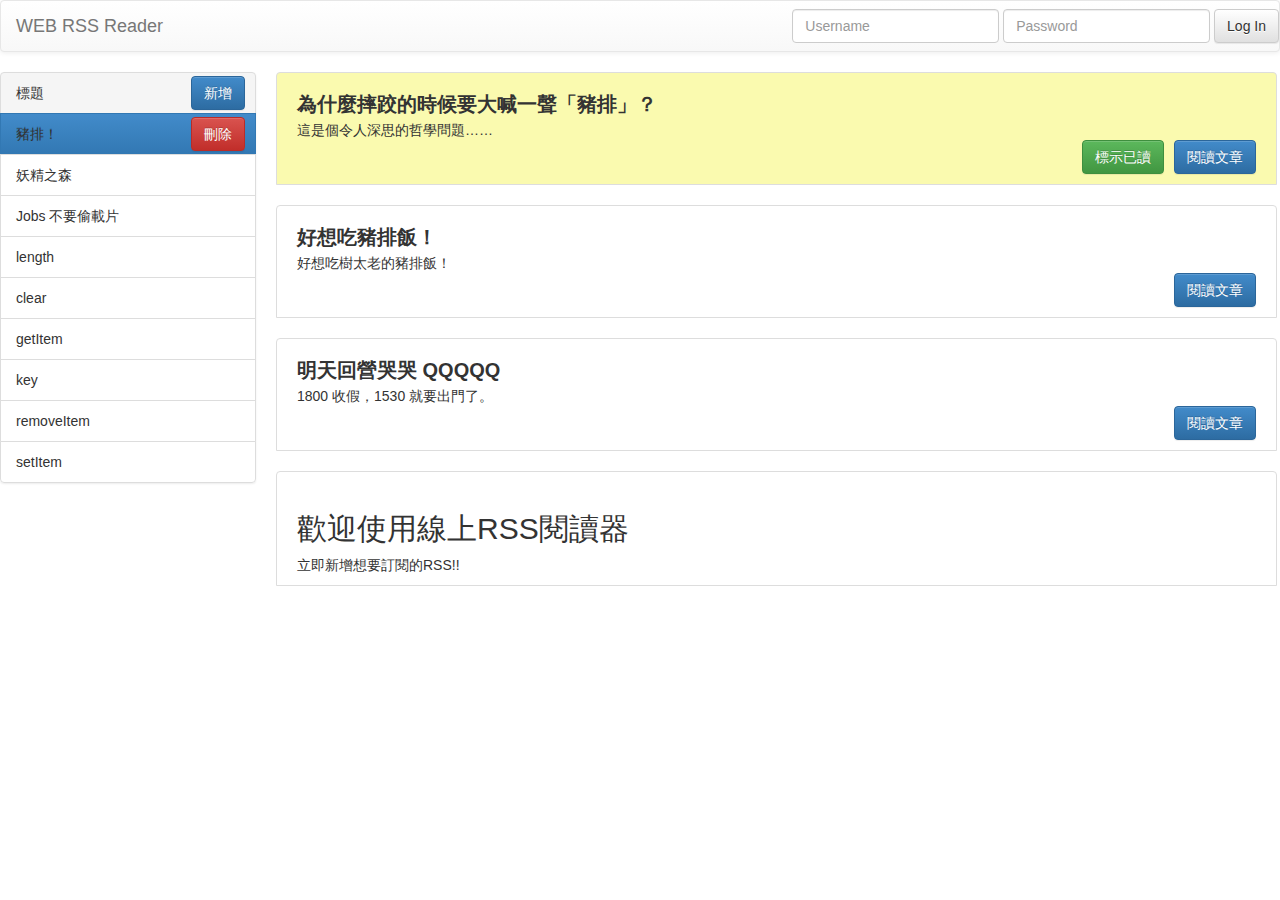
==== index.html @ 2f48b10a "add firefox os support" ====
<!doctype html>
<html lang="en">
<head>
    <meta charset="UTF-8">
    <title>WEB RSS Reader</title>

    <link rel="stylesheet" href="asset/css/bootstrap.css"/>
    <link rel="stylesheet" href="asset/css/bootstrap-theme.css"/>
    <link rel="stylesheet" href="asset/css/custom.css"/>
    <script src="asset/js/addtitle.js"></script>
    <script src="asset/js/showContent.js"></script>
</head>
<body>
    <header>
        <nav class="navbar navbar-default">
            <a href="#" class="navbar-brand">WEB RSS Reader</a>
            <form class="navbar-form navbar-right" action="">
                <div class="form-group">
                    <input type="text" class="form-control" placeholder="Username"/>
                    <input type="password" class="form-control" placeholder="Password"/>
                    <button class="btn btn-default">Log In</button>
                </div>
            </form>
        </nav>
    </header>
    <aside id="rsslist" class="list-group">
        <div class="title">
            <span>標題</span>
            <button class="btn btn-primary" onclick="showRss()">新增</button>
        </div>
        <div class="list-group-item active">
            <span>豬排！</span>
            <button class="btn btn-danger">刪除</button>
        </div>
        <div class="list-group-item">
            <span>妖精之森</span>
        </div>
        <div class="list-group-item">
            <span>Jobs 不要偷載片</span>
        </div>
    </aside>
    <section id="content">
        <div class="item read clearfix">
            <div class="title"><h2>為什麼摔跤的時候要大喊一聲「豬排」？</h2></div>
            <div class="description">這是個令人深思的哲學問題……</div>
            <div class="control">
                <button class="btn btn-primary">閱讀文章</button>
                <button class="btn btn-success">標示已讀</button>
            </div>
        </div>
        <div class="item clearfix">
            <div class="title"><h2>好想吃豬排飯！</h2></div>
            <div class="description">好想吃樹太老的豬排飯！</div>
            <div class="control">
                <button class="btn btn-primary">閱讀文章</button>
            </div>
        </div>
        <div class="item clearfix">
            <div class="title"><h2>明天回營哭哭 QQQQQ</h2></div>
            <div class="description">1800 收假，1530 就要出門了。</div>
            <div class="control">
                <button class="btn btn-primary">閱讀文章</button>
            </div>
        </div>
    </section>
    <footer>
    </footer>
    <nav id="popup" class="navbar navbar-default">
        <form action="" onsubmit="return additem()">
            <div id="title">
                <input type="text" id="titleinput" class="form-control" placeholder="Title input">
                <input type="submit" id="submit" class="btn btn-primary" onclick="return validateForm()">
            </div>
                <input type="text" id="urlinput" class="form-control" placeholder="Url input">
        </form>
            <p id="nullerror">標題或連結沒有輸入</p>

    </nav>
    <div id="pageOverlay" onclick="closePopup()"></div>

    <script src="//ajax.googleapis.com/ajax/libs/jquery/1.11.0/jquery.min.js"></script>

</body>
</html>
---- asset/css/custom.css ----
/* aside 左側選單 */
aside{
    width: 20%;

    float: left;
}

aside div:hover{
    background-color: #ddd
}

aside div .btn{
    position:absolute;
    top:3px;
    right:10px;
}
aside > div.title{
    background-color:#f5f5f5;
    position: relative;
    display: block;
    padding: 10px 15px;
    margin-bottom: -1px;
    border: 1px solid #ddd;
    border-top-left-radius: 4px;
    border-top-right-radius: 4px;
    box-sizing: border-box;
}
/* section 內容顯示區塊 */
section{
    width: 79%;

    margin-left:10px;

    float: left;
}

section .item{
    margin: 0 0 20px 10px;
    padding: 20px 20px 10px 20px;
    border: 1px solid #ddd;
    border-radius: 4px 4px 0 0;
}

section .item.read{
    background-color: rgb(250, 250, 175);
}

section .item .title h2{
    margin: 0 0 5px 0;

    font-weight: bold;
    font-size: 20px;
}

section .item .control{
    width: 300px;

    float: right;
}

section .item .control button{
    margin-left: 10px;

    float:right;
}

#popup{
    width:400px;
    position: absolute;
    height:150px;
    visibility:hidden;
    z-index: 3;
}

#title{
    width:370px;
    padding-top: 20px;
    height:70px;
    margin: 0px 0px 10px 5px;


}

#titleinput{
    width:200px;
    margin:0px 0px 0px 5px;
    height: 40px;
    float:left;
}

#urlinput{
    width:360px;
    margin:5px 5px 0px 10px;
    height: 40px;
}

#submit{
    margin:2px 50px 0px 0px;
    float:right;
}



#pageOverlay{
    visibility: hidden;
    position: fixed;
    top: 0;
    left: 0;
    z-index: 2;
    width: 100%;
    height: 100%;
    background: #000;
    opacity: 0.7;

}

#nullerror{
    visibility: hidden;
    color: red;
}
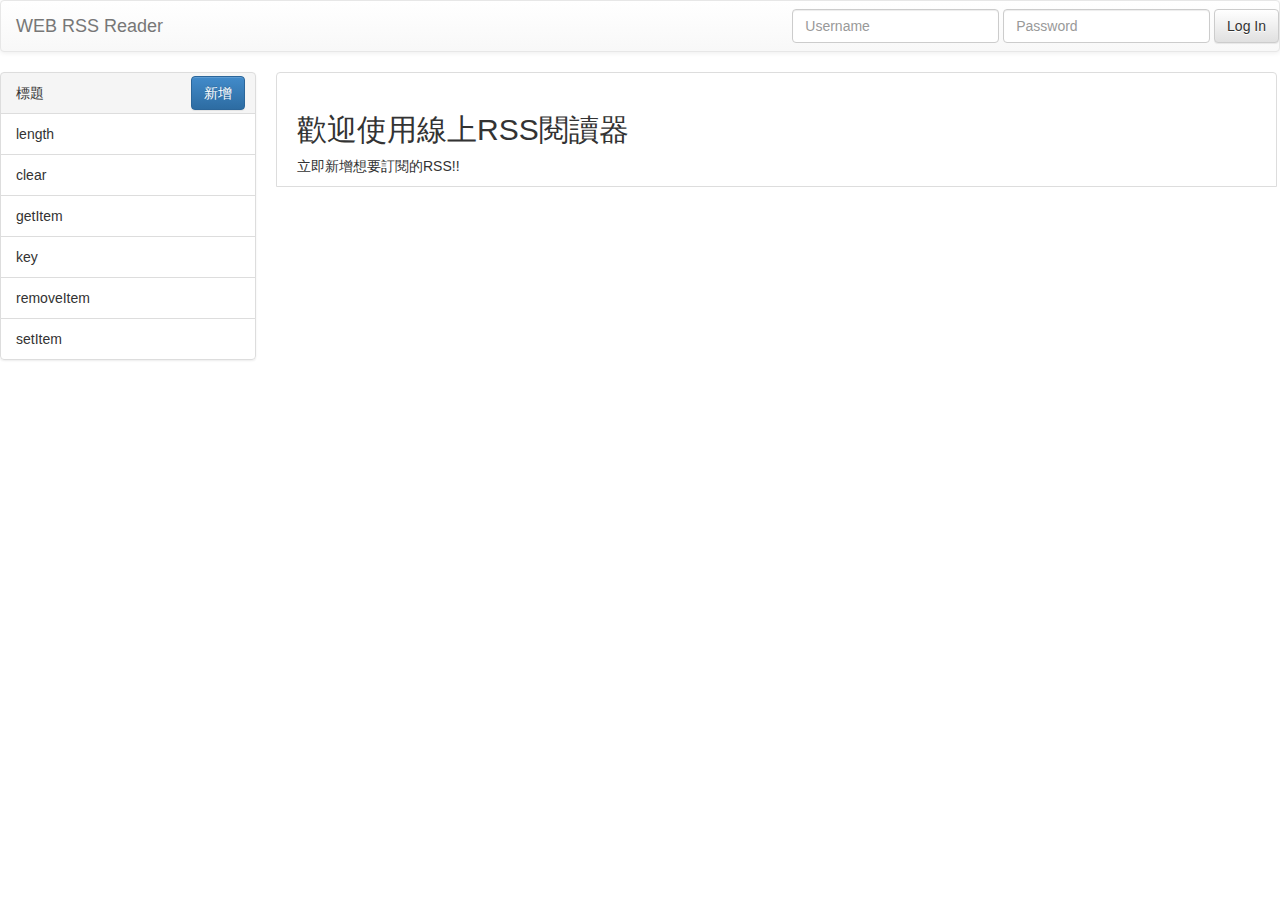
==== commit 279ef843: "Merge remote-tracking branch 'origin/master'" ====
--- a/index.html
+++ b/index.html
@@ -28,40 +28,9 @@
             <span>標題</span>
             <button class="btn btn-primary" onclick="showRss()">新增</button>
         </div>
-        <div class="list-group-item active">
-            <span>豬排！</span>
-            <button class="btn btn-danger">刪除</button>
-        </div>
-        <div class="list-group-item">
-            <span>妖精之森</span>
-        </div>
-        <div class="list-group-item">
-            <span>Jobs 不要偷載片</span>
-        </div>
     </aside>
     <section id="content">
-        <div class="item read clearfix">
-            <div class="title"><h2>為什麼摔跤的時候要大喊一聲「豬排」？</h2></div>
-            <div class="description">這是個令人深思的哲學問題……</div>
-            <div class="control">
-                <button class="btn btn-primary">閱讀文章</button>
-                <button class="btn btn-success">標示已讀</button>
-            </div>
-        </div>
-        <div class="item clearfix">
-            <div class="title"><h2>好想吃豬排飯！</h2></div>
-            <div class="description">好想吃樹太老的豬排飯！</div>
-            <div class="control">
-                <button class="btn btn-primary">閱讀文章</button>
-            </div>
-        </div>
-        <div class="item clearfix">
-            <div class="title"><h2>明天回營哭哭 QQQQQ</h2></div>
-            <div class="description">1800 收假，1530 就要出門了。</div>
-            <div class="control">
-                <button class="btn btn-primary">閱讀文章</button>
-            </div>
-        </div>
+
     </section>
     <footer>
     </footer>
